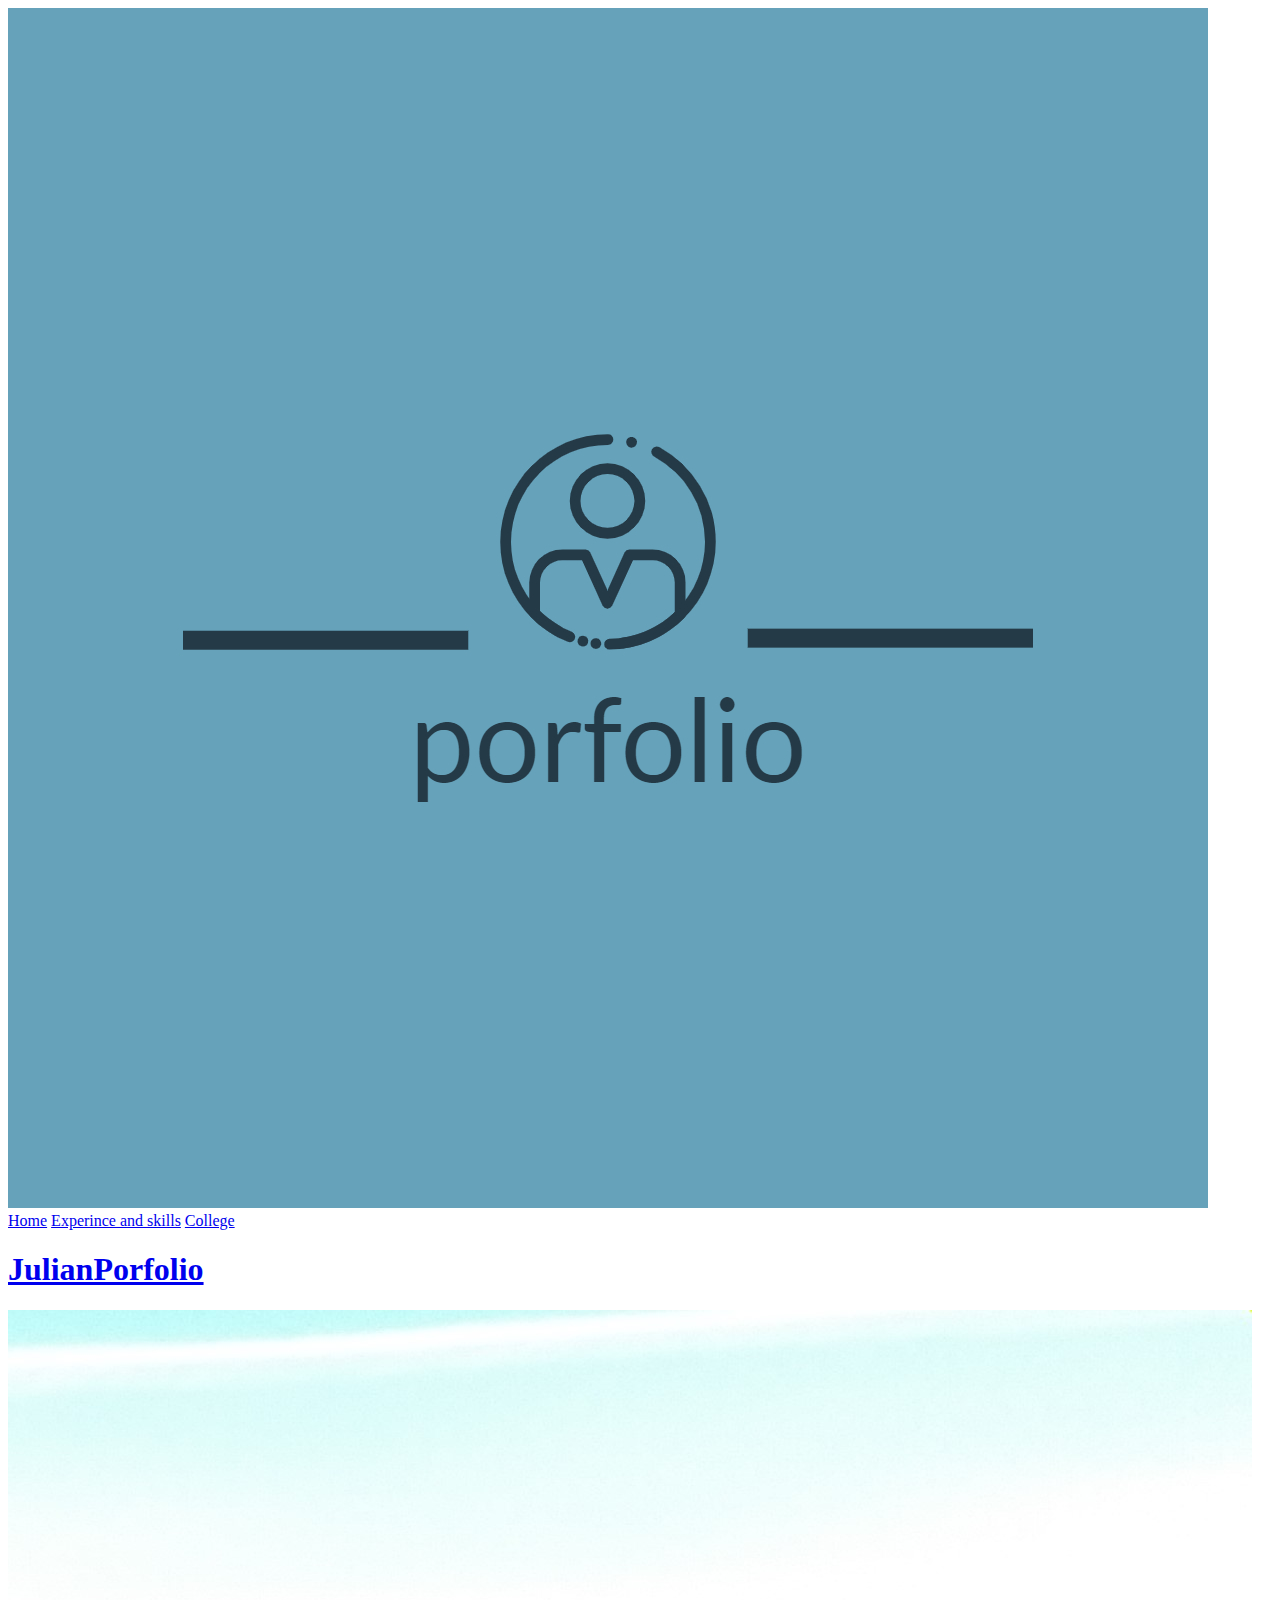
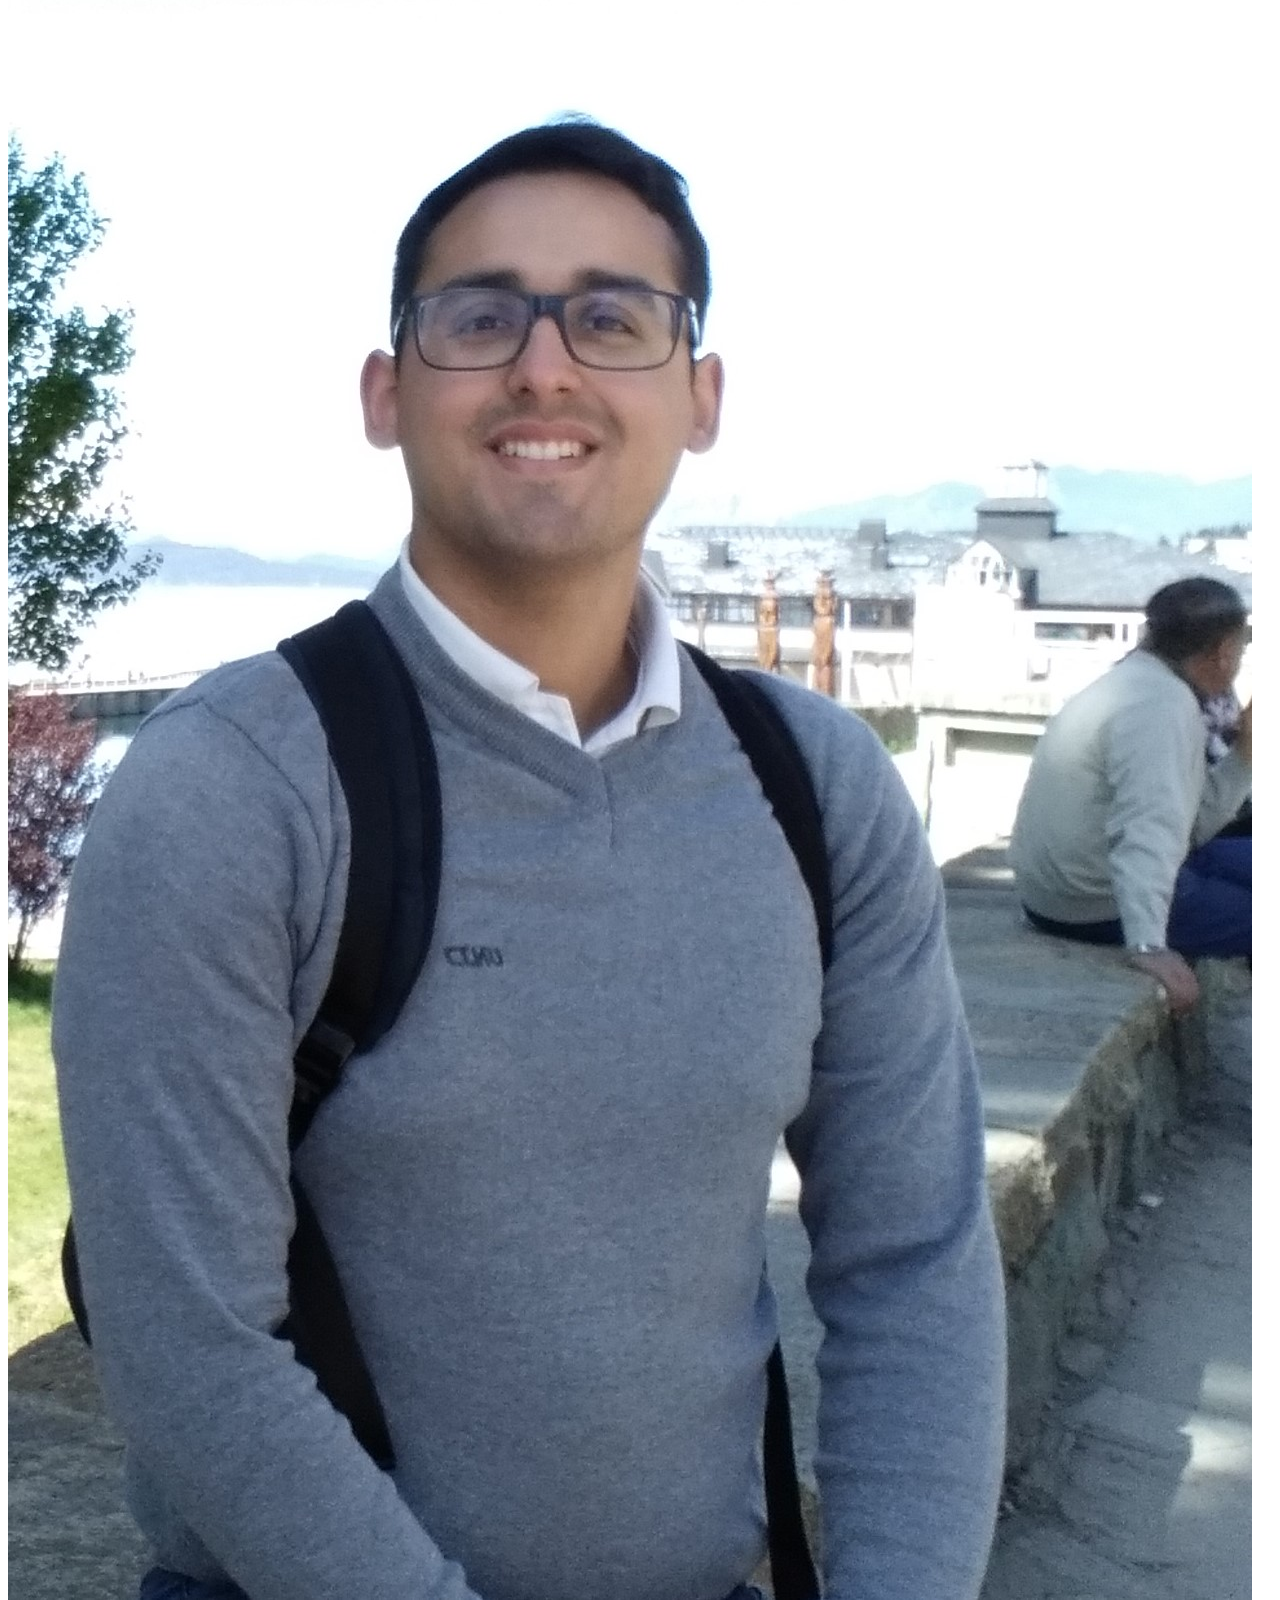
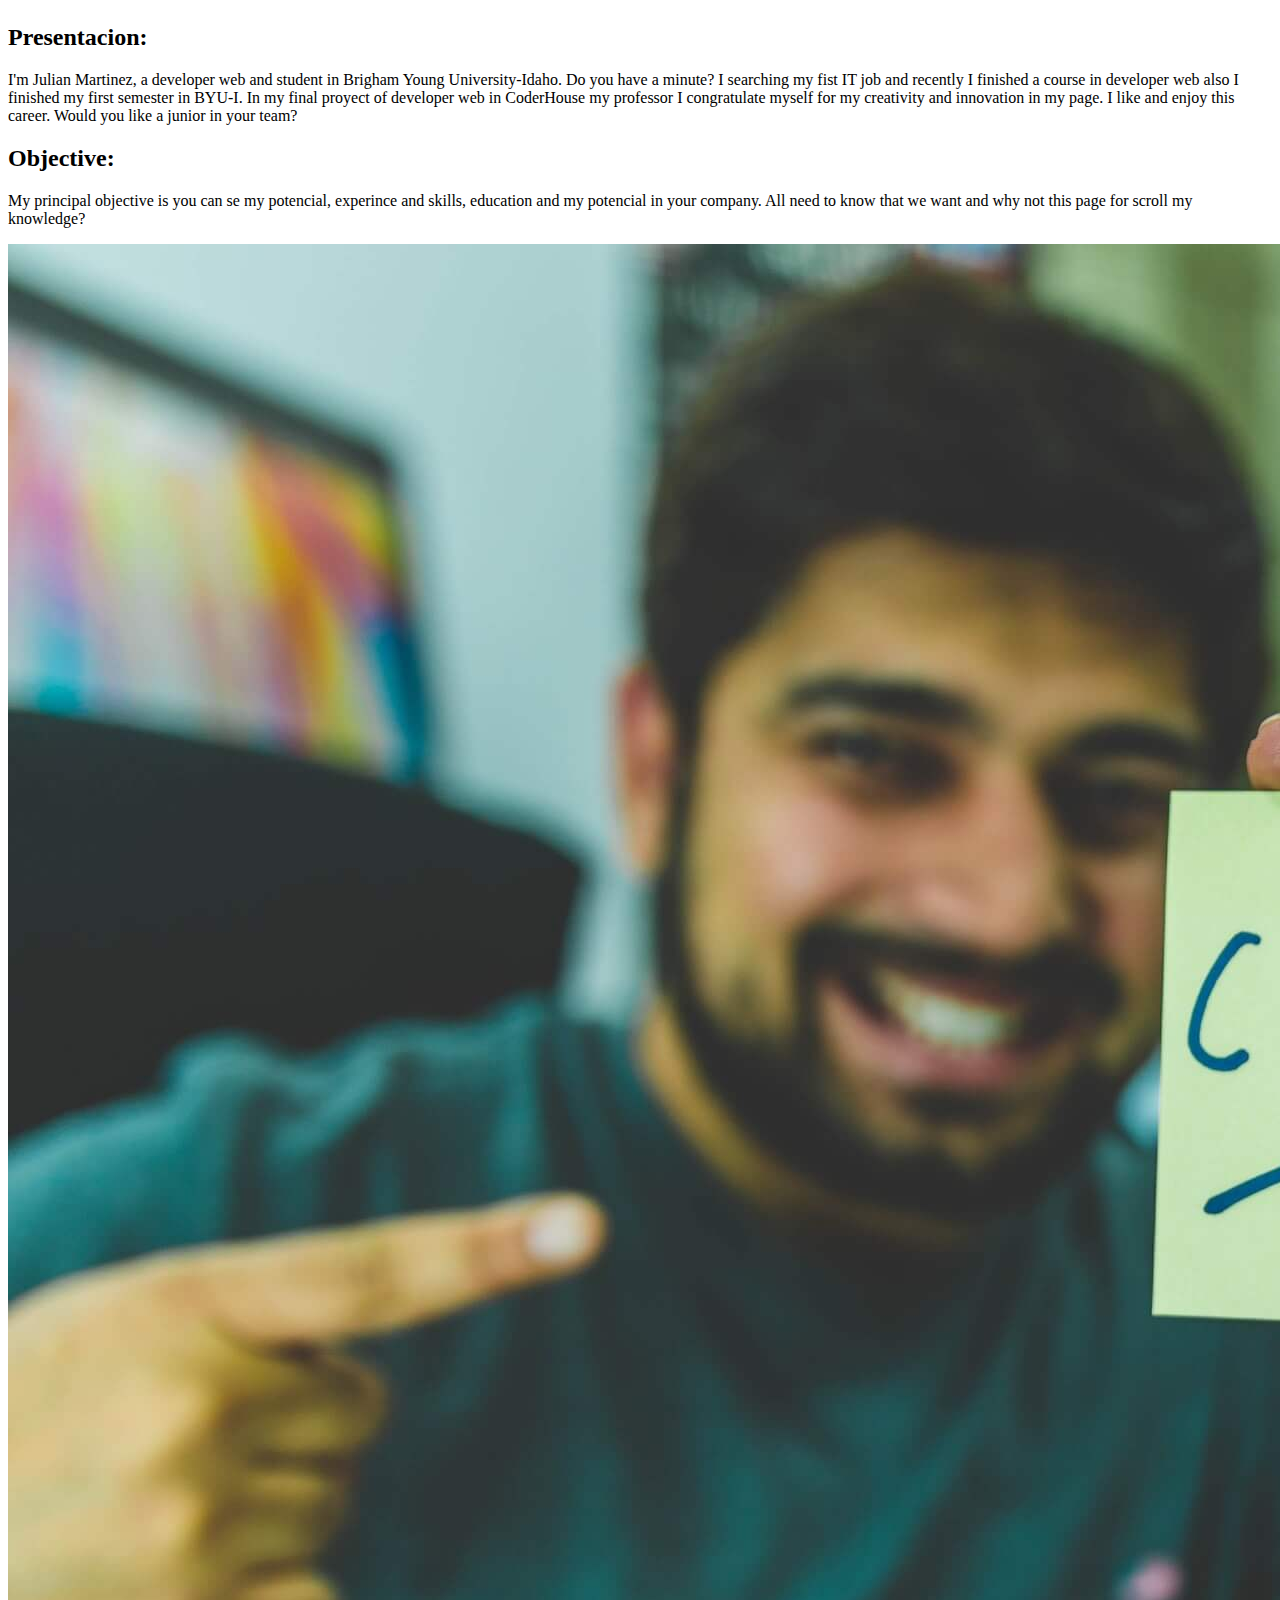
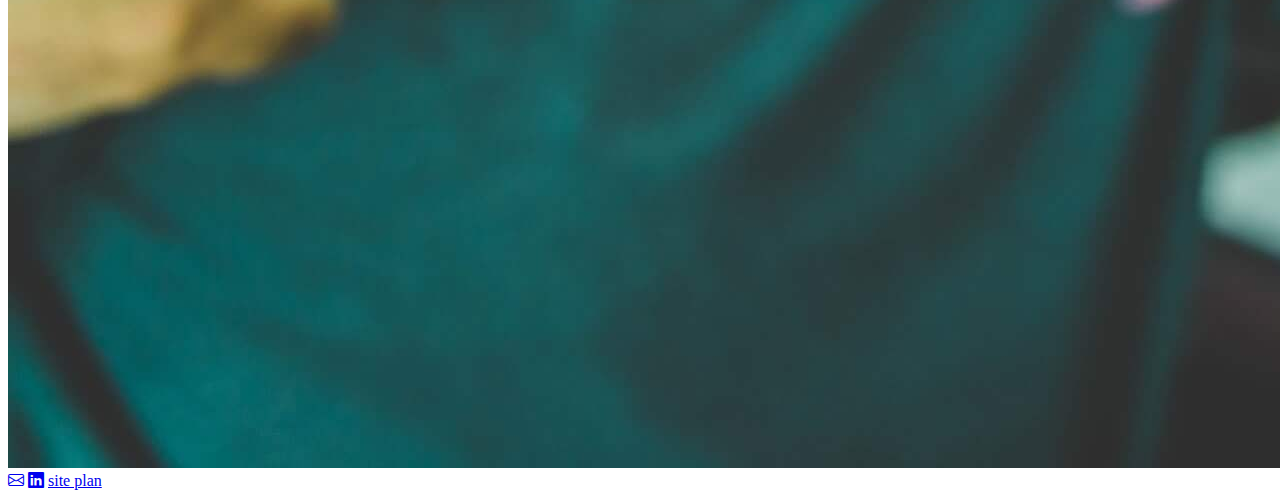
==== porfolio/index.html @ 45b5ed45 "add the page of my web site" ====
<!DOCTYPE html>
<html lang="en">
<head>
    <meta charset="UTF-8">
    <link rel="shortcut icon" href="./img/porfolio-logos.jpeg">
    <link rel="stylesheet" href="https://cdn.jsdelivr.net/npm/bootstrap-icons@1.11.1/font/bootstrap-icons.css">
    <link rel="stylesheet" href="./styles/main.css">
    <title>Home | Porfolio</title>
</head>
<body>
    <header class="header-container">
        <a href="./index.html"><img src="./img/porfolio-logos.jpeg" alt="logo" class="logo"></a>
        <nav class="nav-bar">
            <a href="./index.html" class="nav-bar-item-1">Home</a>
            <a href="./pages/experince_skills.html" class="nav-bar-item-2">Experince and skills</a>
            <a href="./pages/college.html" class="nav-bar-item-3">College</a>
        </nav>
        <a href="./index.html" class="porfolio"><h1>JulianPorfolio</h1></a>
    </header>
    <main class="home-grid">
            <section class="me">
                <img src="./img/20221106_110354.jpg" alt="me" class="img-me">
            </section>
            <section class="descripcion">
                <h2 class="Presentacion">Presentacion:</h2>
                <p>I'm Julian Martinez, a developer web and student in Brigham Young University-Idaho. Do you have a minute? I searching my fist IT job and recently I finished a course in developer web also I finished my first semester in BYU-I. In my final proyect of developer web in CoderHouse my professor I congratulate myself for my creativity and innovation in my page. I like and enjoy this career. Would  you like a junior in your team?</p>
            </section>
            <section class="obj">
                <h2 class="Presentacion">Objective:</h2>
                <p class="obj-p">My principal objective is you can se my potencial, experince and skills, education and my potencial
                in your company. All need to know that we want and why not this page for scroll my knowledge?</p>
            </section>
            <section class="code">
                <img src="./img/pexels-hitesh-choudhary-879109.jpg" alt="person code" class="img-code">
            </section>
    </main>
    <footer>
        <a href="mailto:juliandaniel9809@gmail.com" class="mail"><i class="bi bi-envelope"></i></a>
        <a href="https://www.linkedin.com/in/julian-daniel-martinez-pe%C3%B1aloza-82b995163/" target="_blank" class="linkedin"><i class="bi bi-linkedin"></i></a>
        <a href="https://julianmp09.github.io/wdd130/porfolio/site-plan.html" target="_blank">site plan</a>
    </footer>
</body>
</html>
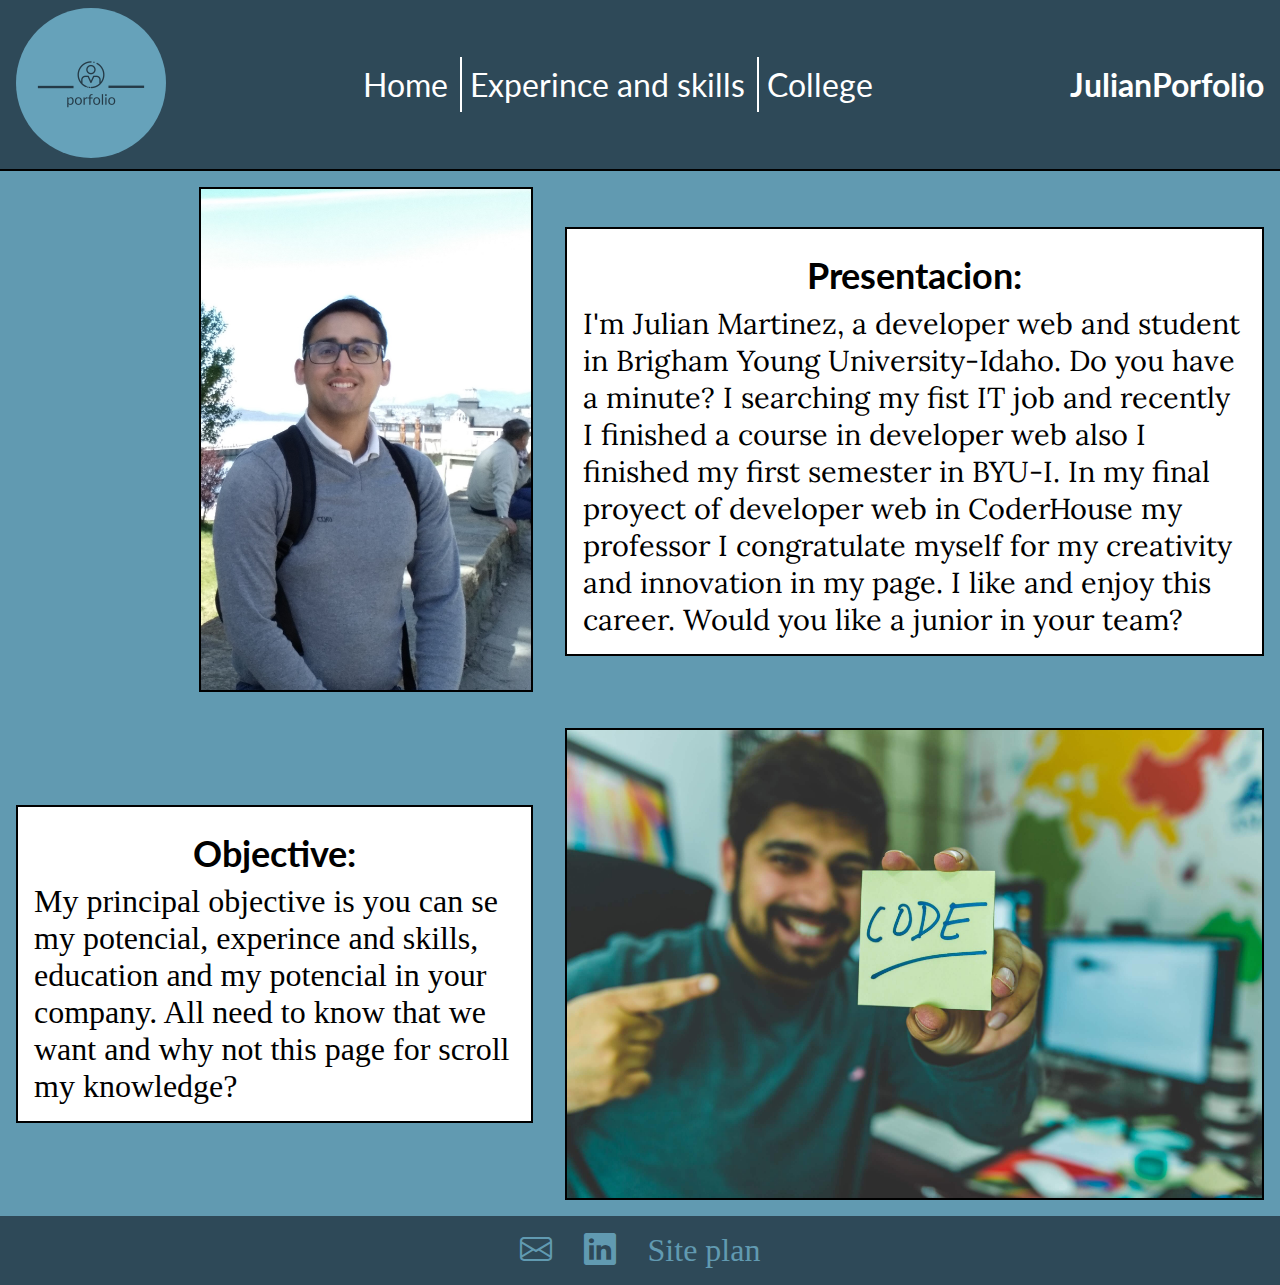
==== commit 2b411f01: "add change and animation" ====
--- a/porfolio/index.html
+++ b/porfolio/index.html
@@ -37,7 +37,7 @@
     <footer>
         <a href="mailto:juliandaniel9809@gmail.com" class="mail"><i class="bi bi-envelope"></i></a>
         <a href="https://www.linkedin.com/in/julian-daniel-martinez-pe%C3%B1aloza-82b995163/" target="_blank" class="linkedin"><i class="bi bi-linkedin"></i></a>
-        <a href="https://julianmp09.github.io/wdd130/porfolio/site-plan.html" target="_blank">site plan</a>
+        <a href="https://julianmp09.github.io/wdd130/porfolio/site-plan.html" target="_blank" class="siteplan">Site plan</a>
     </footer>
 </body>
 </html>--- a/porfolio/styles/main.css
+++ b/porfolio/styles/main.css
@@ -0,0 +1,205 @@
+/* My reset */
+
+@import url('https://fonts.googleapis.com/css2?family=Lato:ital,wght@0,400;0,700;1,300;1,400&family=Lora:ital,wght@0,400;0,600;1,400;1,600&display=swap');
+
+*{
+    margin: 0;
+    padding: 0;
+    box-sizing: border-box;
+}
+
+img{
+    max-width: 100%;
+}
+
+a{
+    text-decoration: none;
+    transition: all 0.3s ease-in-out;
+}
+
+a:hover{
+    color: gray;
+}
+
+/* Header */
+
+.header-container{
+    display: flex;
+    justify-content: space-between;
+    align-items: center;
+    color: white;
+    padding: 0.5rem 1rem;
+    font-family:'Lato', sans-serif;
+    font-size: 1rem;
+    background-color: #2e4958;
+    border-bottom: 2px solid black;
+}
+
+.logo{
+    width: 150px;
+    border-radius: 50%;
+}
+
+.nav-bar-item-1{
+    color: white;
+    font-size: 2rem;
+    padding: 0.5rem;
+}
+
+.nav-bar-item-2{
+    color: white;
+    font-size: 2rem;
+    padding: 0.5rem;
+    border-left: 2px solid white;
+}
+
+.nav-bar-item-3{
+    color: white;
+    font-size: 2rem;
+    padding: 0.5rem;
+    border-left: 2px solid white;
+}
+
+.porfolio{
+    color: white;
+}
+
+/* Star Home Main */
+.home-grid{
+    display: grid;
+    grid-template-columns: repeat(7, 1fr);
+    background-color: #619ab1;
+}
+
+.me{
+    grid-column: 2/4;
+    padding: 1rem;
+}
+
+.img-me{
+    max-width: 100%;
+    border: 2px solid black;
+    transition: all 0.5s ease-in-out;
+}
+
+.img-me:hover{
+    transform: scale(1.1);
+}
+
+.descripcion{
+    grid-column: 4/8;
+    margin: 1rem;
+    padding: 1rem;
+    font-size: 1.5rem;
+    background: white;
+    align-self: center;
+    border: 2px solid black;
+    transition: all 0.5s ease-in-out;
+}
+
+.descripcion p{
+    font-family:'Lora', serif;
+    font-size: 1.8rem;
+}
+
+.Presentacion{
+    text-align: center;
+    padding: 0.5rem;
+    font-family: 'Lato', sans-serif;
+}
+
+.descripcion:hover{
+    transform: translate(0, -15px);
+}
+
+.obj{
+    grid-column: 1/4;
+    grid-row: 2/3;
+    margin: 1rem;
+    padding: 1rem;
+    font-size: 1.5rem;
+    background: white;
+    align-self: center;
+    border: 2px solid black;
+    transition: all 0.5s ease-in-out;
+}
+
+.obj-p{
+    font-size: 2rem;
+}
+
+.obj:hover{
+    transform: translate(0, -15px);
+}
+
+.code{
+    grid-column: 4/8;
+    grid-row: 2/3;
+    margin: 1rem;
+    border: 2px solid black;
+}
+
+.img-code{
+    height: 100%;
+    transition: all 0.5s ease-in-out;
+}
+.img-code:hover{
+    transform: scale(1.1);
+    border: 2px solid black;
+}
+/* finish main home */
+/* Start main experience and skills */
+.hero{
+    grid-column: 1/8;
+    grid-row: 1/2;
+}
+.hero-title{
+    grid-column: 1/8;
+    grid-row: 1/2;
+    text-align: center;
+    font-size: 4rem;
+    color:white;
+}
+
+.puro-sabor{
+    grid-column: 2/4;
+    margin: 1rem;
+    padding: 1rem;
+    background-color: white;
+    border: 2px solid black;
+}
+
+.p-puro-sabor{
+    font-family:'Lora', serif;
+    font-size: 1.5rem;
+}
+
+.a-puro-sabor{
+    font-size: 1.2rem;
+    font-family:'Lora', serif;
+    color: black;
+}
+
+.img-center{
+    grid-column: 4/6;
+    margin: 1rem;
+}
+
+footer{
+    display: flex;
+    justify-content: center;
+    padding: 1rem;
+    font-size: 2rem;
+    gap: 2rem;
+    background: #2e4958;
+}
+
+.linkedin{
+    color:  #619ab1;
+}
+.mail{
+    color:  #619ab1;
+}
+.siteplan{
+    color: #619ab1;
+}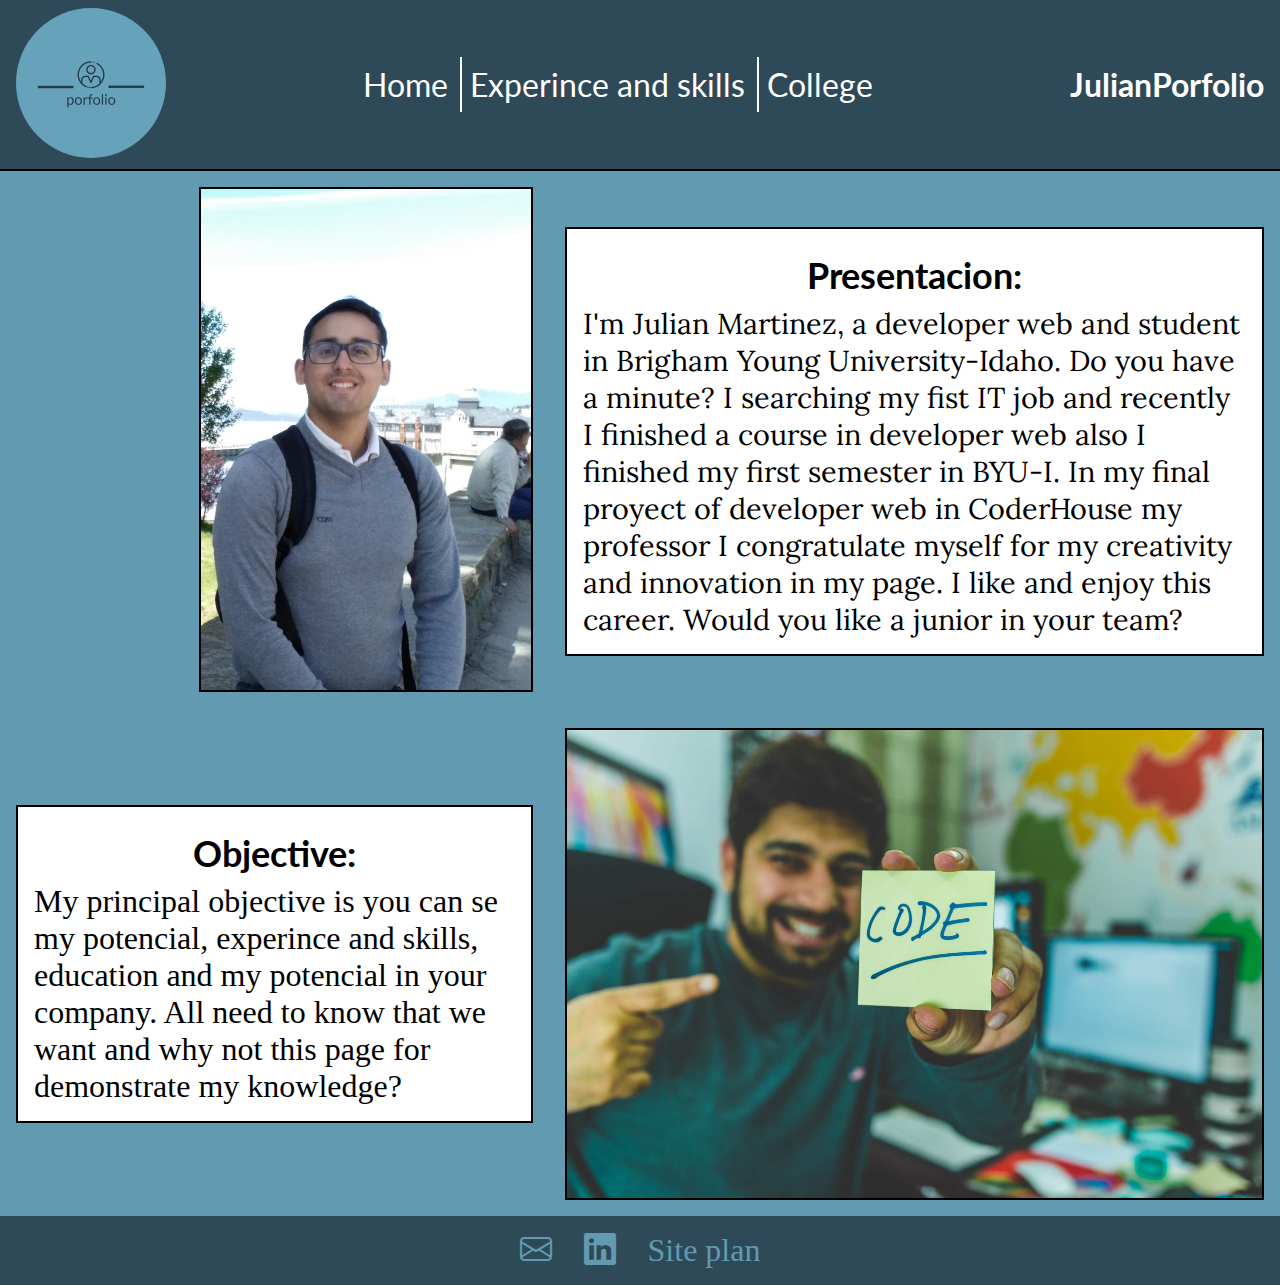
==== commit fb4d5ca9: "change my objective" ====
--- a/porfolio/index.html
+++ b/porfolio/index.html
@@ -28,7 +28,7 @@
             <section class="obj">
                 <h2 class="Presentacion">Objective:</h2>
                 <p class="obj-p">My principal objective is you can se my potencial, experince and skills, education and my potencial
-                in your company. All need to know that we want and why not this page for scroll my knowledge?</p>
+                in your company. All need to know that we want and why not this page for demonstrate my knowledge?</p>
             </section>
             <section class="code">
                 <img src="./img/pexels-hitesh-choudhary-879109.jpg" alt="person code" class="img-code">
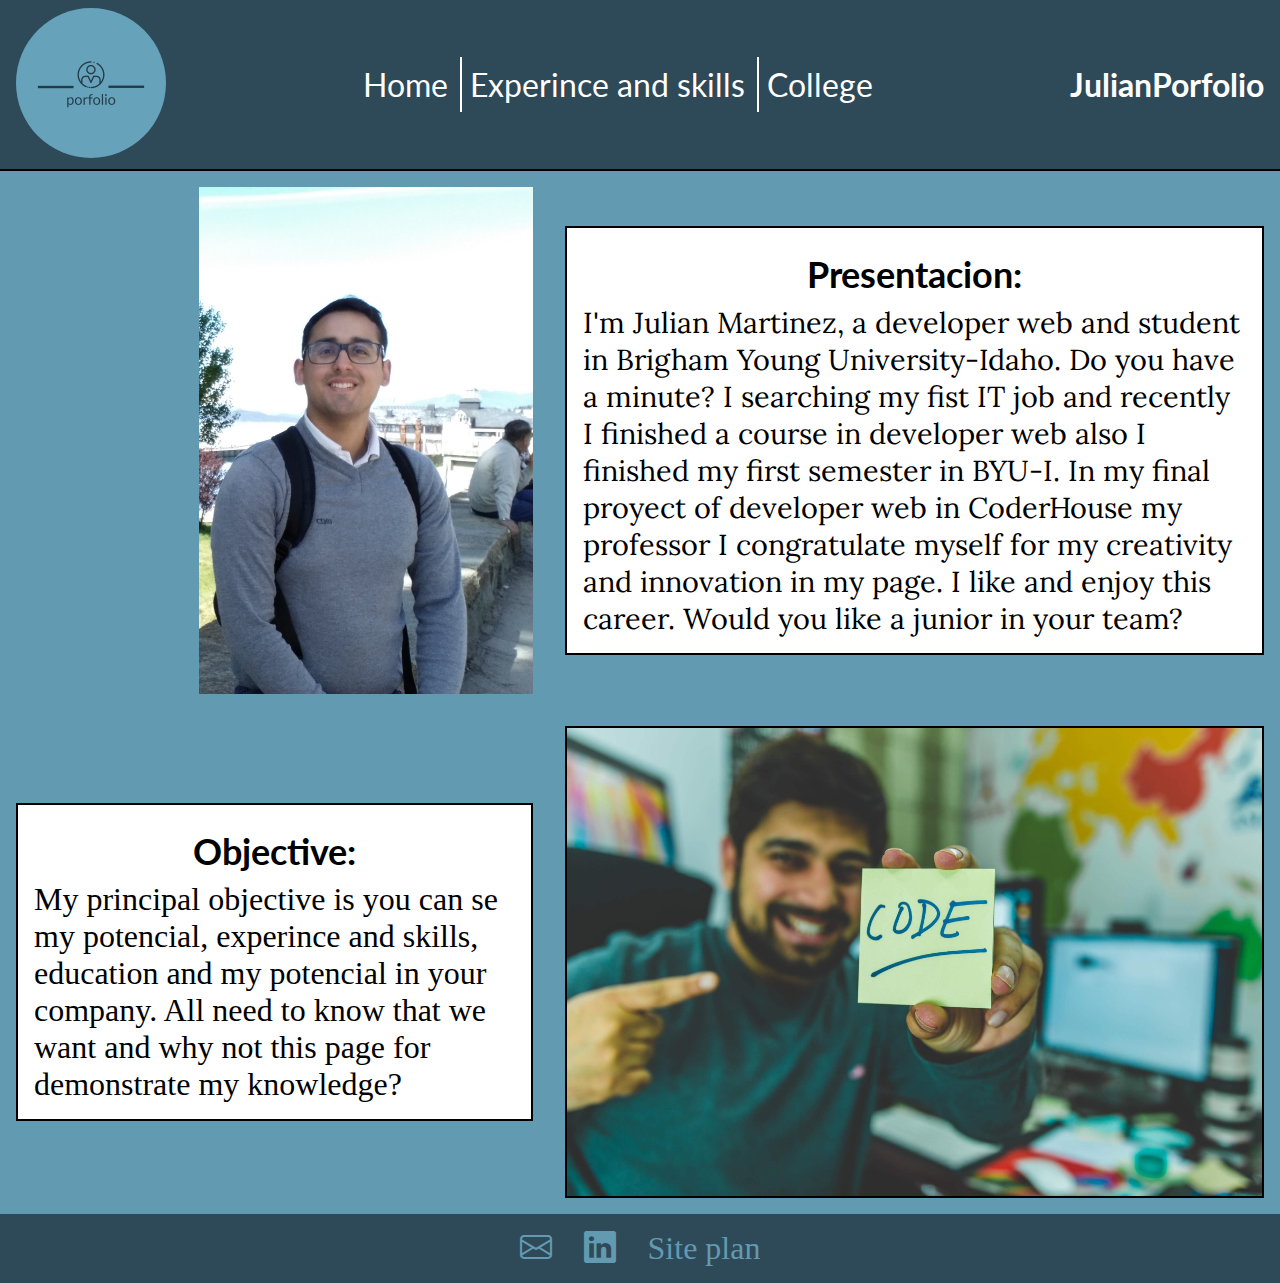
==== commit 2f07400a: "add to components in CSS" ====
--- a/porfolio/index.html
+++ b/porfolio/index.html
@@ -20,6 +20,9 @@
     <main class="home-grid">
             <section class="me">
                 <img src="./img/20221106_110354.jpg" alt="me" class="img-me">
+                <div class="overlay">
+                    <div class="text">I'm Julian Martinez, a developer web and student in Brigham Young University-Idaho.</div>
+                </div>
             </section>
             <section class="descripcion">
                 <h2 class="Presentacion">Presentacion:</h2>
--- a/porfolio/styles/main.css
+++ b/porfolio/styles/main.css
@@ -1,7 +1,6 @@
+@import url('https://fonts.googleapis.com/css2?family=Lato:ital,wght@0,400;0,700;1,300;1,400&family=Lora:ital,wght@0,400;0,600;1,400;1,600&display=swap');
+
 /* My reset */
-
-@import url('https://fonts.googleapis.com/css2?family=Lato:ital,wght@0,400;0,700;1,300;1,400&family=Lora:ital,wght@0,400;0,600;1,400;1,600&display=swap');
-
 *{
     margin: 0;
     padding: 0;
@@ -74,17 +73,43 @@
 .me{
     grid-column: 2/4;
     padding: 1rem;
+    position: relative;
+    width: 100%;
 }
 
 .img-me{
+    display: block;
     max-width: 100%;
-    border: 2px solid black;
-    transition: all 0.5s ease-in-out;
-}
-
-.img-me:hover{
-    transform: scale(1.1);
-}
+}
+.overlay {
+    position: absolute;
+    top: 10px;
+    bottom: 0px;
+    left: 0px;
+    right: 0px;
+    height: 100%;
+    width: 100%;
+    opacity: 0;
+    transition: all 1s ease-in-out;
+    background-color: #2e4958;
+  }
+  
+  .me:hover .overlay {
+    opacity: 1;
+  }
+  
+  .text {
+    color: white;
+    font-size: 20px;
+    font-family:'Lato', sans-serif;
+    position: absolute;
+    top: 50%;
+    left: 50%;
+    -webkit-transform: translate(-50%, -50%);
+    -ms-transform: translate(-50%, -50%);
+    transform: translate(-50%, -50%);
+    text-align: center;
+  }
 
 .descripcion{
     grid-column: 4/8;
@@ -162,20 +187,26 @@
 }
 
 .puro-sabor{
-    grid-column: 2/4;
+    grid-column: 1/4;
     margin: 1rem;
     padding: 1rem;
     background-color: white;
     border: 2px solid black;
 }
 
+.h2-puro-sabor{
+    text-align: center;
+    font-family:'Lora', serif;
+    font-size: 1.5rem;
+}
+
 .p-puro-sabor{
     font-family:'Lora', serif;
-    font-size: 1.5rem;
+    font-size: 1.8rem;
 }
 
 .a-puro-sabor{
-    font-size: 1.2rem;
+    font-size: 1.5rem;
     font-family:'Lora', serif;
     color: black;
 }
@@ -183,6 +214,84 @@
 .img-center{
     grid-column: 4/6;
     margin: 1rem;
+    transition: all 1s ease-in-out;
+}
+
+.img-center:hover{
+    transform: translate(0,250px)
+}
+
+.Rafting-website{
+    grid-column: 6/8;
+    margin: 1rem;
+    padding: 1rem;
+    background-color: white;
+    border: 2px solid black;
+}
+
+.h2-Rafting-website{
+    text-align: center;
+    font-family:'Lora', serif;
+    font-size: 1.5rem;
+}
+
+.p-Rafting-website{
+    font-family:'Lora', serif;
+    font-size: 1.5rem;
+}
+
+.a-Rafting-website{
+    font-size: 1.2rem;
+    font-family:'Lora', serif;
+    color: black;
+}
+
+.experience{
+    grid-column: 1/4;
+    margin: 1rem;
+    padding: 1rem;
+    background-color: white;
+    border: 2px solid black;
+    transition: all 1s ease-in-out;
+}
+
+.experience:hover{
+    transform: translate(250px, 0)
+}
+
+.p-experience{
+    font-family:'Lora', serif;
+    font-size: 1.5rem;
+}
+
+.h2-experience{
+    text-align: center;
+    font-family:'Lora', serif;
+    font-size: 1.5rem;
+}
+
+.skills{
+    grid-column: 6/8;
+    margin: 1rem;
+    padding: 1rem;
+    background-color: white;
+    border: 2px solid black;
+    transition: all 1s ease-in-out;
+}
+
+.skills:hover{
+    transform: translate(-250px, 0)
+}
+
+.h2-skills{
+    text-align: center;
+    font-family:'Lora', serif;
+    font-size: 1.5rem;
+}
+
+.p-skills{
+    font-family:'Lora', serif;
+    font-size: 1.4rem;
 }
 
 footer{
